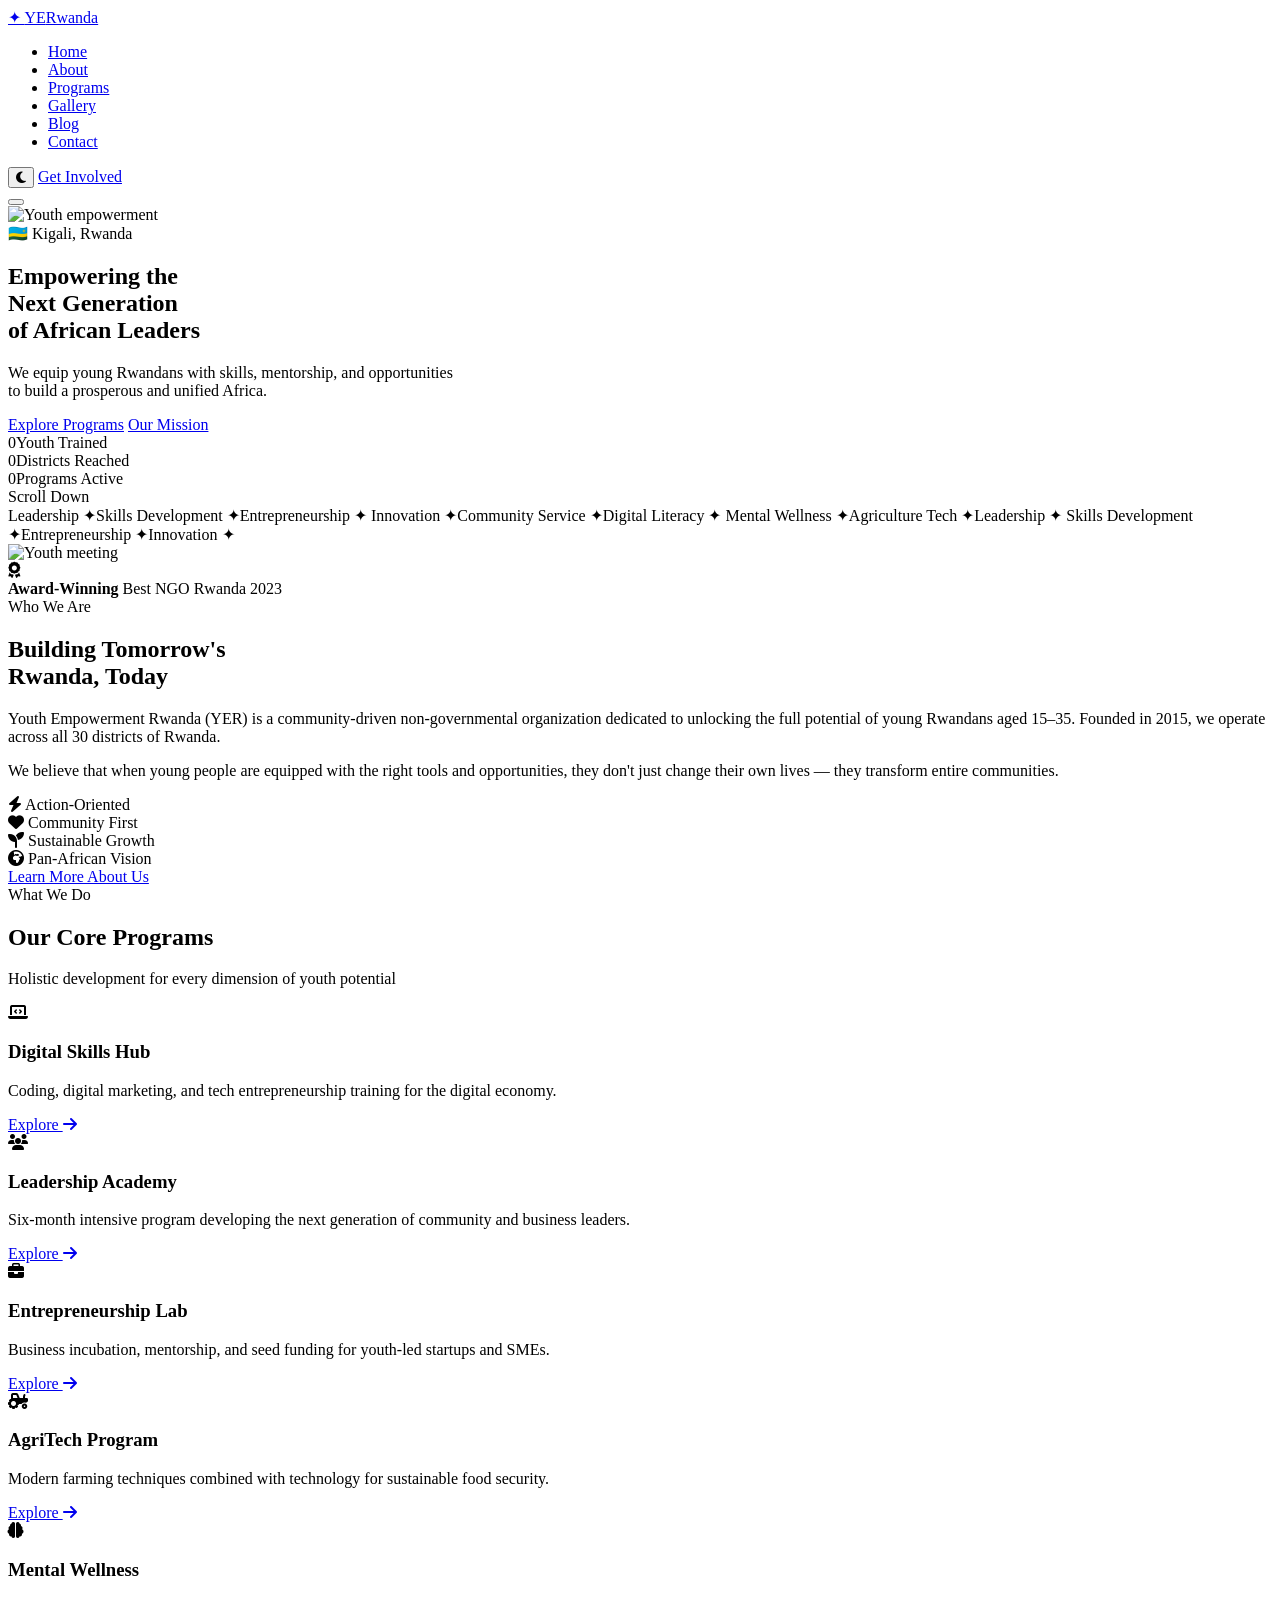
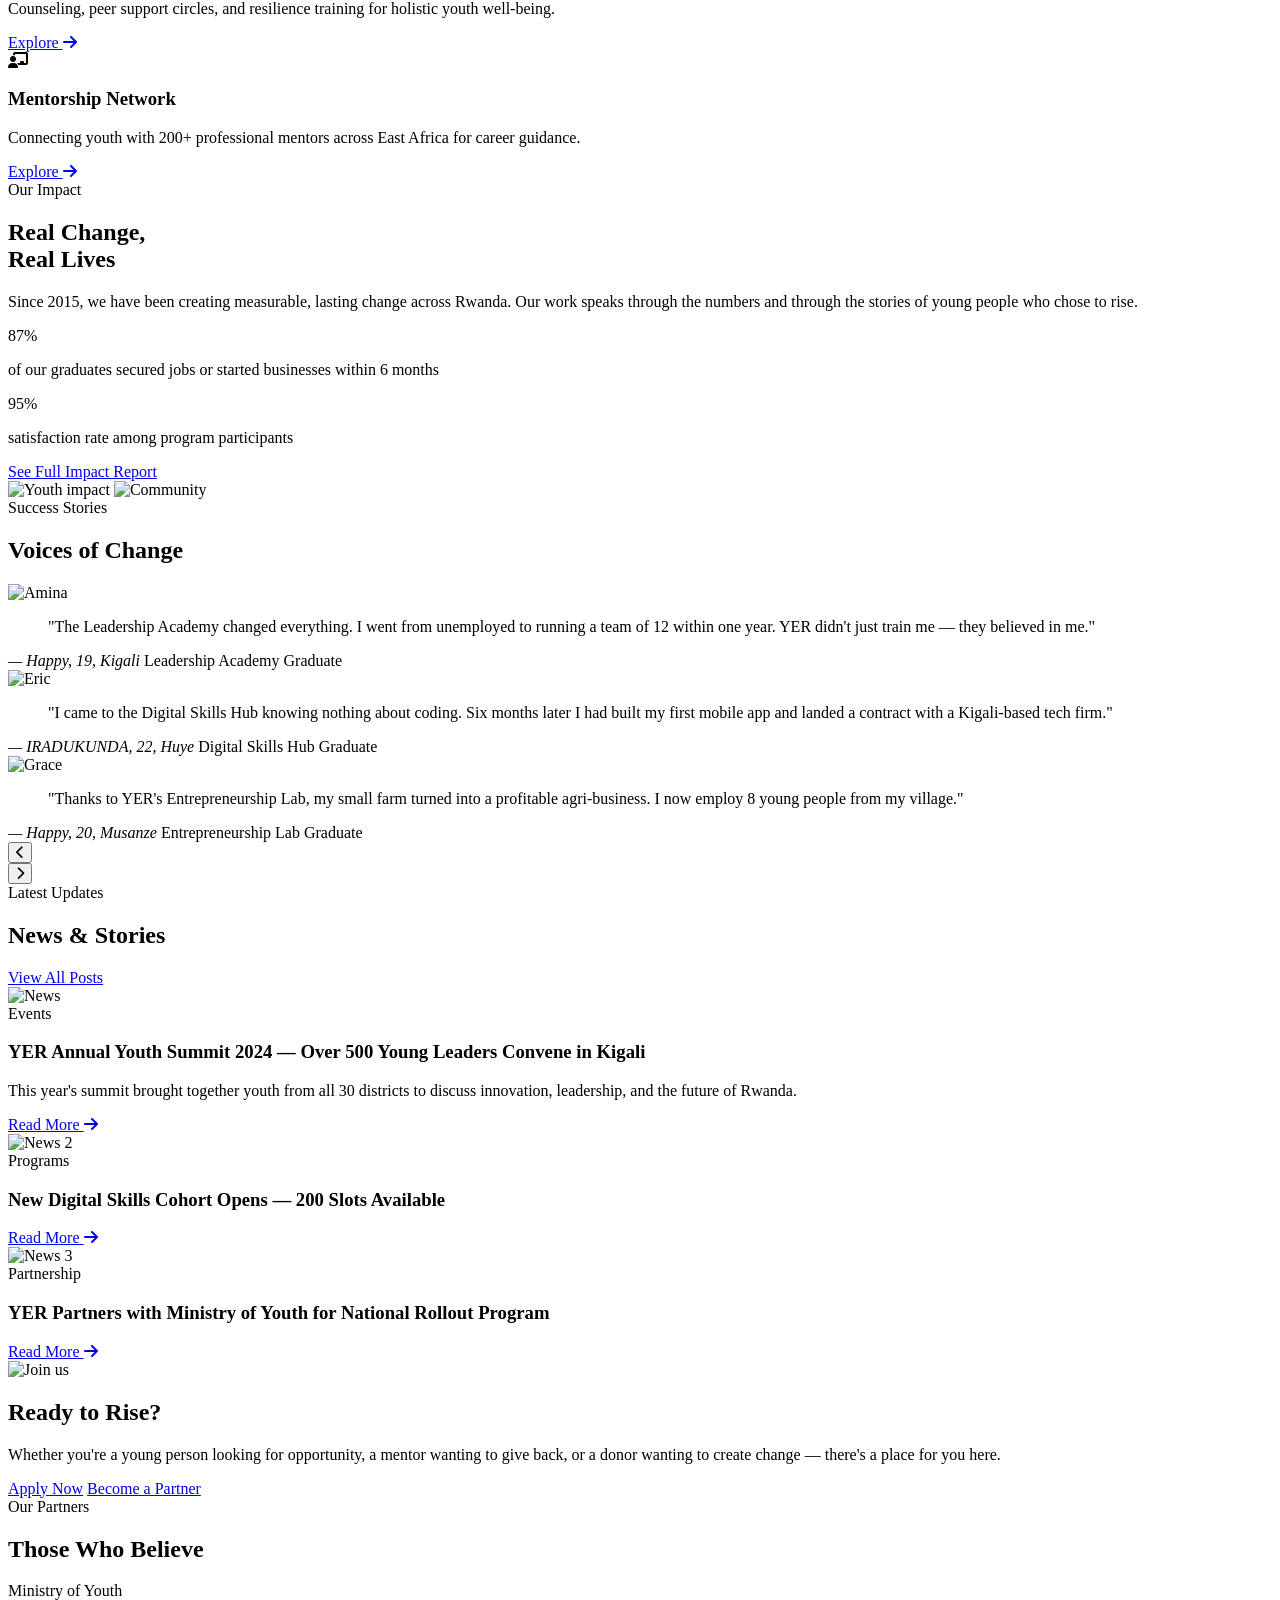
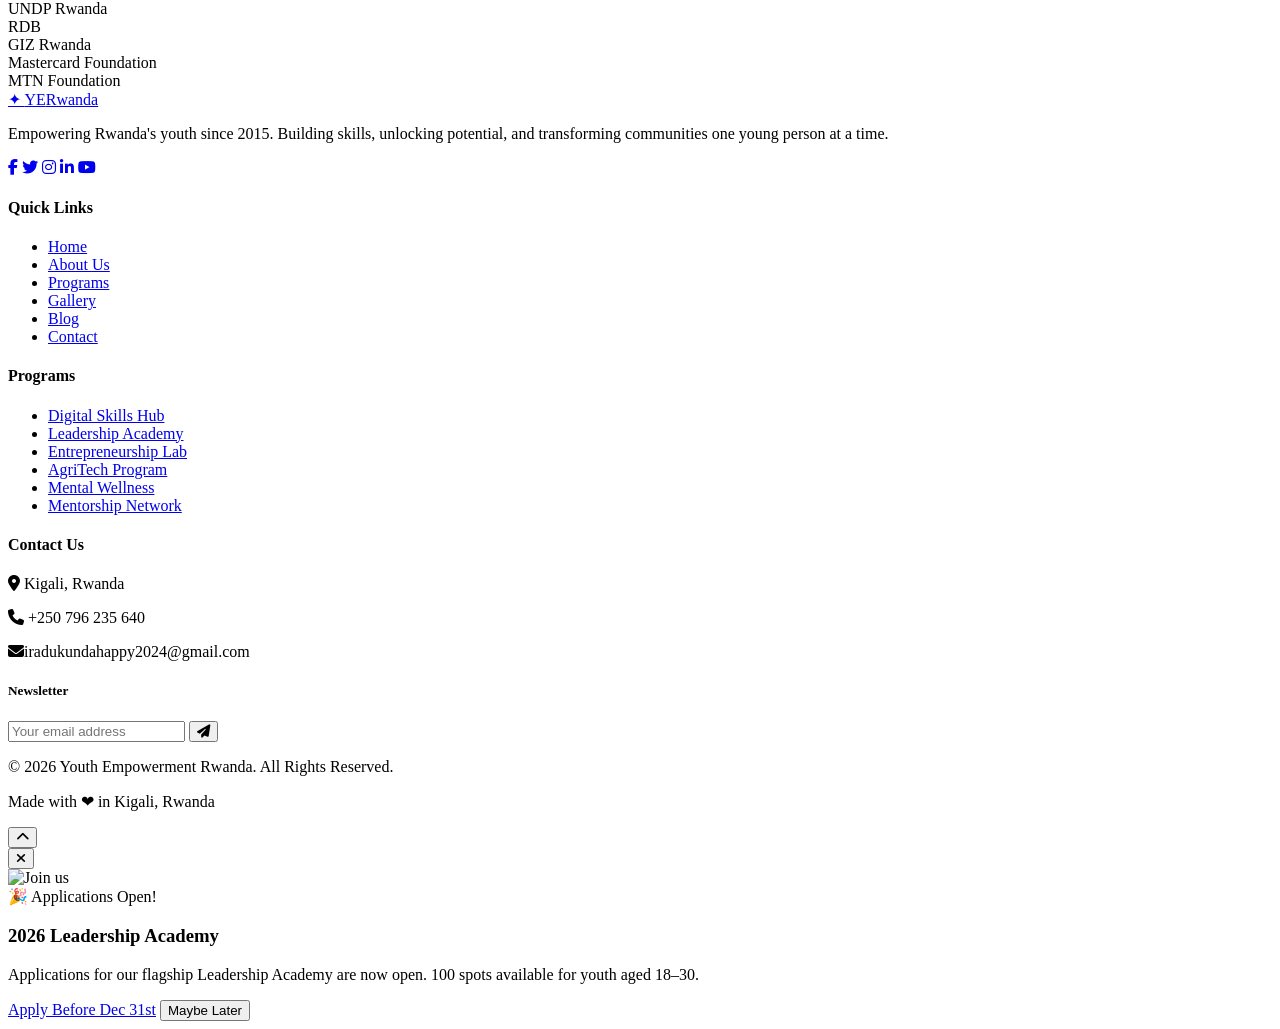
==== index.html @ 6020a043 "new updates" ====
<!DOCTYPE html>
<html lang="en">
<head>
  <meta charset="UTF-8" />
  <meta name="viewport" content="width=device-width, initial-scale=1.0" />
  <title>Youth Empowerment Rwanda | Rise. Lead. Transform.</title>
  <link rel="stylesheet" href="c:\Users\Happy\Desktop\Frontend Exam\files\cssfiles\style.css" />
  <link rel="stylesheet" href="c:\Users\Happy\Desktop\Frontend Exam\files\cssfiles\home.css" />
  <link href="https://fonts.googleapis.com/css2?family=Playfair+Display:wght@700;900&family=DM+Sans:wght@300;400;500;700&display=swap" rel="stylesheet" />
  <link rel="stylesheet" href="https://cdnjs.cloudflare.com/ajax/libs/font-awesome/6.5.0/css/all.min.css" />
</head>
<body>

<!-- ===== NAVBAR ===== -->
<nav class="navbar" id="navbar">
  <div class="nav-container">
    <a href="index.html" class="logo">
      <span class="logo-icon">✦</span>
      <span class="logo-text">YE<span class="accent">Rwanda</span></span>
    </a>
    <ul class="nav-links" id="navLinks">
      <li><a href="index.html" class="active">Home</a></li>
      <li><a href="about.html">About</a></li>
      <li><a href="programs.html">Programs</a></li>
      <li><a href="gallery.html">Gallery</a></li>
      <li><a href="blog.html">Blog</a></li>
      <li><a href="contact.html">Contact</a></li>
    </ul>
    <div class="nav-actions">
      <button class="theme-toggle" id="themeToggle" title="Toggle dark/light mode">
        <i class="fas fa-moon" id="themeIcon"></i>
      </button>
      <a href="contact.html" class="btn-donate">Get Involved</a>
    </div>
    <button class="hamburger" id="hamburger" aria-label="Toggle menu">
      <span></span><span></span><span></span>
    </button>
  </div>
</nav>

<!-- ===== HERO ===== -->
<section class="hero">
  <div class="hero-bg">
    <img src="https://images.unsplash.com/photo-1529390079861-591de354faf5?w=1600&q=80" alt="Youth empowerment" class="hero-img" />
    <div class="hero-overlay"></div>
  </div>
  <div class="hero-content">
    <div class="hero-badge">🇷🇼 Kigali, Rwanda</div>
    <h1 class="hero-title">
      Empowering the<br />
      <span class="hero-accent">Next Generation</span><br />
      of African Leaders
    </h1>
    <p class="hero-subtitle">
      We equip young Rwandans with skills, mentorship, and opportunities<br class="desktop-only" />
      to build a prosperous and unified Africa.
    </p>
    <div class="hero-cta">
      <a href="programs.html" class="btn-primary">Explore Programs</a>
      <a href="about.html" class="btn-outline">Our Mission</a>
    </div>
    <div class="hero-stats">
      <div class="stat"><span class="stat-num" data-target="3200">0</span><span class="stat-label">Youth Trained</span></div>
      <div class="stat-divider"></div>
      <div class="stat"><span class="stat-num" data-target="30">0</span><span class="stat-label">Districts Reached</span></div>
      <div class="stat-divider"></div>
      <div class="stat"><span class="stat-num" data-target="12">0</span><span class="stat-label">Programs Active</span></div>
    </div>
  </div>
  <div class="hero-scroll">
    <span>Scroll Down</span>
    <div class="scroll-line"></div>
  </div>
</section>

<!-- ===== MARQUEE ===== -->
<div class="marquee-strip">
  <div class="marquee-track">
    <span>Leadership ✦</span><span>Skills Development ✦</span><span>Entrepreneurship ✦</span>
    <span>Innovation ✦</span><span>Community Service ✦</span><span>Digital Literacy ✦</span>
    <span>Mental Wellness ✦</span><span>Agriculture Tech ✦</span><span>Leadership ✦</span>
    <span>Skills Development ✦</span><span>Entrepreneurship ✦</span><span>Innovation ✦</span>
  </div>
</div>

<!-- ===== MISSION ===== -->
<section class="mission-section section-pad">
  <div class="container">
    <div class="mission-grid">
      <div class="mission-img-wrap">
        <img src="c:\Users\Happy\Desktop\Frontend Exam\files\images\image 8.png" alt="Youth meeting" class="mission-img" />
        <div class="mission-badge-card">
          <i class="fas fa-award"></i>
          <div>
            <strong>Award-Winning</strong>
            <span>Best NGO Rwanda 2023</span>
          </div>
        </div>
      </div>
      <div class="mission-text">
        <div class="section-label">Who We Are</div>
        <h2 class="section-title">Building Tomorrow's<br />Rwanda, Today</h2>
        <p>Youth Empowerment Rwanda (YER) is a community-driven non-governmental organization dedicated to unlocking the full potential of young Rwandans aged 15–35. Founded in 2015, we operate across all 30 districts of Rwanda.</p>
        <p>We believe that when young people are equipped with the right tools and opportunities, they don't just change their own lives — they transform entire communities.</p>
        <div class="mission-values">
          <div class="value-pill"><i class="fas fa-bolt"></i> Action-Oriented</div>
          <div class="value-pill"><i class="fas fa-heart"></i> Community First</div>
          <div class="value-pill"><i class="fas fa-seedling"></i> Sustainable Growth</div>
          <div class="value-pill"><i class="fas fa-globe-africa"></i> Pan-African Vision</div>
        </div>
        <a href="about.html" class="btn-primary">Learn More About Us</a>
      </div>
    </div>
  </div>
</section>

<!-- ===== PROGRAMS ===== -->
<section class="programs-section section-pad bg-dark">
  <div class="container">
    <div class="section-header centered">
      <div class="section-label light">What We Do</div>
      <h2 class="section-title light">Our Core Programs</h2>
      <p class="section-sub light">Holistic development for every dimension of youth potential</p>
    </div>
    <div class="programs-grid">
      <div class="program-card" style="--card-color:#F59E0B">
        <div class="program-icon"><i class="fas fa-laptop-code"></i></div>
        <h3>Digital Skills Hub</h3>
        <p>Coding, digital marketing, and tech entrepreneurship training for the digital economy.</p>
        <a href="programs.html" class="card-link">Explore <i class="fas fa-arrow-right"></i></a>
      </div>
      <div class="program-card featured" style="--card-color:#10B981">
        <div class="program-icon"><i class="fas fa-users"></i></div>
        <h3>Leadership Academy</h3>
        <p>Six-month intensive program developing the next generation of community and business leaders.</p>
        <a href="programs.html" class="card-link">Explore <i class="fas fa-arrow-right"></i></a>
      </div>
      <div class="program-card" style="--card-color:#6366F1">
        <div class="program-icon"><i class="fas fa-briefcase"></i></div>
        <h3>Entrepreneurship Lab</h3>
        <p>Business incubation, mentorship, and seed funding for youth-led startups and SMEs.</p>
        <a href="programs.html" class="card-link">Explore <i class="fas fa-arrow-right"></i></a>
      </div>
      <div class="program-card" style="--card-color:#EF4444">
        <div class="program-icon"><i class="fas fa-tractor"></i></div>
        <h3>AgriTech Program</h3>
        <p>Modern farming techniques combined with technology for sustainable food security.</p>
        <a href="programs.html" class="card-link">Explore <i class="fas fa-arrow-right"></i></a>
      </div>
      <div class="program-card" style="--card-color:#EC4899">
        <div class="program-icon"><i class="fas fa-brain"></i></div>
        <h3>Mental Wellness</h3>
        <p>Counseling, peer support circles, and resilience training for holistic youth well-being.</p>
        <a href="programs.html" class="card-link">Explore <i class="fas fa-arrow-right"></i></a>
      </div>
      <div class="program-card" style="--card-color:#14B8A6">
        <div class="program-icon"><i class="fas fa-chalkboard-teacher"></i></div>
        <h3>Mentorship Network</h3>
        <p>Connecting youth with 200+ professional mentors across East Africa for career guidance.</p>
        <a href="programs.html" class="card-link">Explore <i class="fas fa-arrow-right"></i></a>
      </div>
    </div>
  </div>
</section>

<!-- ===== IMPACT ===== -->
<section class="impact-section section-pad">
  <div class="container">
    <div class="impact-grid">
      <div class="impact-text">
        <div class="section-label">Our Impact</div>
        <h2 class="section-title">Real Change,<br />Real Lives</h2>
        <p>Since 2015, we have been creating measurable, lasting change across Rwanda. Our work speaks through the numbers and through the stories of young people who chose to rise.</p>
        <div class="impact-numbers">
          <div class="impact-num"><span>87%</span><p>of our graduates secured jobs or started businesses within 6 months</p></div>
          <div class="impact-num"><span>95%</span><p>satisfaction rate among program participants</p></div>
        </div>
        <a href="about.html" class="btn-primary">See Full Impact Report</a>
      </div>
      <div class="impact-visual">
        <div class="impact-img-stack">
          <img src="c:\Users\Happy\Desktop\Frontend Exam\files\images\image 11.png" alt="Youth impact" class="impact-img-main" />
          <img src="https://images.unsplash.com/photo-1517486808906-6ca8b3f04846?w=400&q=80" alt="Community" class="impact-img-overlay" />
        </div>
      </div>
    </div>
  </div>
</section>

<!-- ===== TESTIMONIALS SLIDER ===== -->
<section class="testimonials-section section-pad bg-accent">
  <div class="container">
    <div class="section-header centered">
      <div class="section-label">Success Stories</div>
      <h2 class="section-title">Voices of Change</h2>
    </div>
    <div class="slider-container">
      <div class="slider-track" id="sliderTrack">
        <div class="testimonial-slide active">
          <img src="c:\Users\Happy\Desktop\Frontend Exam\files\images\WhatsApp Image 2026-04-14 at 20.23.57 (2).jpeg" alt="Amina" class="testi-avatar" />
          <blockquote>"The Leadership Academy changed everything. I went from unemployed to running a team of 12 within one year. YER didn't just train me — they believed in me."</blockquote>
          <cite>— Happy, 19, Kigali</cite>
          <span class="testi-program">Leadership Academy Graduate</span>
        </div>
        <div class="testimonial-slide">
          <img src="c:\Users\Happy\Desktop\Frontend Exam\files\images\image 1.jpeg" alt="Eric" class="testi-avatar" />
          <blockquote>"I came to the Digital Skills Hub knowing nothing about coding. Six months later I had built my first mobile app and landed a contract with a Kigali-based tech firm."</blockquote>
          <cite>— IRADUKUNDA, 22, Huye</cite>
          <span class="testi-program">Digital Skills Hub Graduate</span>
        </div>
        <div class="testimonial-slide">
          <img src="c:\Users\Happy\Desktop\Frontend Exam\files\images\image 4.jpeg" alt="Grace" class="testi-avatar" />
          <blockquote>"Thanks to YER's Entrepreneurship Lab, my small farm turned into a profitable agri-business. I now employ 8 young people from my village."</blockquote>
          <cite>— Happy, 20, Musanze</cite>
          <span class="testi-program">Entrepreneurship Lab Graduate</span>
        </div>
      </div>
      <div class="slider-controls">
        <button class="slider-btn prev" id="prevSlide"><i class="fas fa-chevron-left"></i></button>
        <div class="slider-dots" id="sliderDots">
          <span class="dot active" data-index="0"></span>
          <span class="dot" data-index="1"></span>
          <span class="dot" data-index="2"></span>
        </div>
        <button class="slider-btn next" id="nextSlide"><i class="fas fa-chevron-right"></i></button>
      </div>
    </div>
  </div>
</section>

<!-- ===== LATEST NEWS ===== -->
<section class="news-section section-pad">
  <div class="container">
    <div class="section-header flex-between">
      <div>
        <div class="section-label">Latest Updates</div>
        <h2 class="section-title">News & Stories</h2>
      </div>
      <a href="blog.html" class="btn-outline">View All Posts</a>
    </div>
    <div class="news-grid">
      <article class="news-card featured-news">
        <img src="https://images.unsplash.com/photo-1497493292307-31c376b6e479?w=800&q=80" alt="News" />
        <div class="news-body">
          <span class="news-tag">Events</span>
          <h3>YER Annual Youth Summit 2024 — Over 500 Young Leaders Convene in Kigali</h3>
          <p>This year's summit brought together youth from all 30 districts to discuss innovation, leadership, and the future of Rwanda.</p>
          <a href="blog.html" class="card-link">Read More <i class="fas fa-arrow-right"></i></a>
        </div>
      </article>
      <div class="news-small-grid">
        <article class="news-card small">
          <img src="https://images.unsplash.com/photo-1573164713714-d95e436ab8d6?w=400&q=80" alt="News 2" />
          <div class="news-body">
            <span class="news-tag">Programs</span>
            <h3>New Digital Skills Cohort Opens — 200 Slots Available</h3>
            <a href="blog.html" class="card-link">Read More <i class="fas fa-arrow-right"></i></a>
          </div>
        </article>
        <article class="news-card small">
          <img src="https://images.unsplash.com/photo-1556761175-5973dc0f32e7?w=400&q=80" alt="News 3" />
          <div class="news-body">
            <span class="news-tag">Partnership</span>
            <h3>YER Partners with Ministry of Youth for National Rollout Program</h3>
            <a href="blog.html" class="card-link">Read More <i class="fas fa-arrow-right"></i></a>
          </div>
        </article>
      </div>
    </div>
  </div>
</section>

<!-- ===== CTA BANNER ===== -->
<section class="cta-banner">
  <div class="cta-bg">
    <img src="https://images.unsplash.com/photo-1546519638-68e109498ffc?w=1600&q=80" alt="Join us" />
    <div class="cta-overlay"></div>
  </div>
  <div class="container cta-content">
    <h2>Ready to Rise?</h2>
    <p>Whether you're a young person looking for opportunity, a mentor wanting to give back, or a donor wanting to create change — there's a place for you here.</p>
    <div class="cta-buttons">
      <a href="contact.html" class="btn-primary large">Apply Now</a>
      <a href="contact.html" class="btn-outline-white large">Become a Partner</a>
    </div>
  </div>
</section>

<!-- ===== PARTNERS ===== -->
<section class="partners-section section-pad">
  <div class="container">
    <div class="section-header centered">
      <div class="section-label">Our Partners</div>
      <h2 class="section-title">Those Who Believe</h2>
    </div>
    <div class="partners-row">
      <div class="partner-logo">Ministry of Youth</div>
      <div class="partner-logo">UNDP Rwanda</div>
      <div class="partner-logo">RDB</div>
      <div class="partner-logo">GIZ Rwanda</div>
      <div class="partner-logo">Mastercard Foundation</div>
      <div class="partner-logo">MTN Foundation</div>
    </div>
  </div>
</section>

<!-- ===== FOOTER ===== -->
<footer class="footer">
  <div class="footer-main container">
    <div class="footer-brand">
      <a href="index.html" class="logo footer-logo">
        <span class="logo-icon">✦</span>
        <span class="logo-text">YE<span class="accent">Rwanda</span></span>
      </a>
      <p>Empowering Rwanda's youth since 2015. Building skills, unlocking potential, and transforming communities one young person at a time.</p>
      <div class="social-links">
        <a href="#" aria-label="Facebook"><i class="fab fa-facebook-f"></i></a>
        <a href="#" aria-label="Twitter"><i class="fab fa-twitter"></i></a>
        <a href="#" aria-label="Instagram"><i class="fab fa-instagram"></i></a>
        <a href="#" aria-label="LinkedIn"><i class="fab fa-linkedin-in"></i></a>
        <a href="#" aria-label="YouTube"><i class="fab fa-youtube"></i></a>
      </div>
    </div>
    <div class="footer-links">
      <h4>Quick Links</h4>
      <ul>
        <li><a href="index.html">Home</a></li>
        <li><a href="about.html">About Us</a></li>
        <li><a href="programs.html">Programs</a></li>
        <li><a href="gallery.html">Gallery</a></li>
        <li><a href="blog.html">Blog</a></li>
        <li><a href="contact.html">Contact</a></li>
      </ul>
    </div>
    <div class="footer-links">
      <h4>Programs</h4>
      <ul>
        <li><a href="programs.html">Digital Skills Hub</a></li>
        <li><a href="programs.html">Leadership Academy</a></li>
        <li><a href="programs.html">Entrepreneurship Lab</a></li>
        <li><a href="programs.html">AgriTech Program</a></li>
        <li><a href="programs.html">Mental Wellness</a></li>
        <li><a href="programs.html">Mentorship Network</a></li>
      </ul>
    </div>
    <div class="footer-contact">
      <h4>Contact Us</h4>
      <p><i class="fas fa-map-marker-alt"></i> Kigali, Rwanda</p>
      <p><i class="fas fa-phone"></i> +250 796 235 640</p>
      <p><i class="fas fa-envelope"></i>iradukundahappy2024@gmail.com</p>
      <div class="newsletter">
        <h5>Newsletter</h5>
        <form class="newsletter-form" id="newsletterForm">
          <input type="email" placeholder="Your email address" id="newsletterEmail" required />
          <button type="submit"><i class="fas fa-paper-plane"></i></button>
        </form>
      </div>
    </div>
  </div>
  <div class="footer-bottom container">
    <p>© 2026 Youth Empowerment Rwanda. All Rights Reserved.</p>
    <p>Made with <span class="heart">❤</span> in Kigali, Rwanda</p>
  </div>
</footer>

<!-- BACK TO TOP -->
<button class="back-to-top" id="backToTop" title="Back to top">
  <i class="fas fa-chevron-up"></i>
</button>

<!-- MODAL -->
<div class="modal-overlay" id="welcomeModal">
  <div class="modal-box">
    <button class="modal-close" id="modalClose"><i class="fas fa-times"></i></button>
    <div class="modal-img">
      <img src="https://images.unsplash.com/photo-1526958097901-5e6d742d3371?w=600&q=80" alt="Join us" />
    </div>
    <div class="modal-content">
      <span class="modal-label">🎉 Applications Open!</span>
      <h3>2026 Leadership Academy</h3>
      <p>Applications for our flagship Leadership Academy are now open. 100 spots available for youth aged 18–30.</p>
      <a href="contact.html" class="btn-primary">Apply Before Dec 31st</a>
      <button class="modal-skip" id="modalSkip">Maybe Later</button>
    </div>
  </div>
</div>

<script src="c:\Users\Happy\Desktop\Frontend Exam\files\jsfiles\main.js"></script>
<script src="c:\Users\Happy\Desktop\Frontend Exam\files\jsfiles\home.js"></script>
</body>
</html>
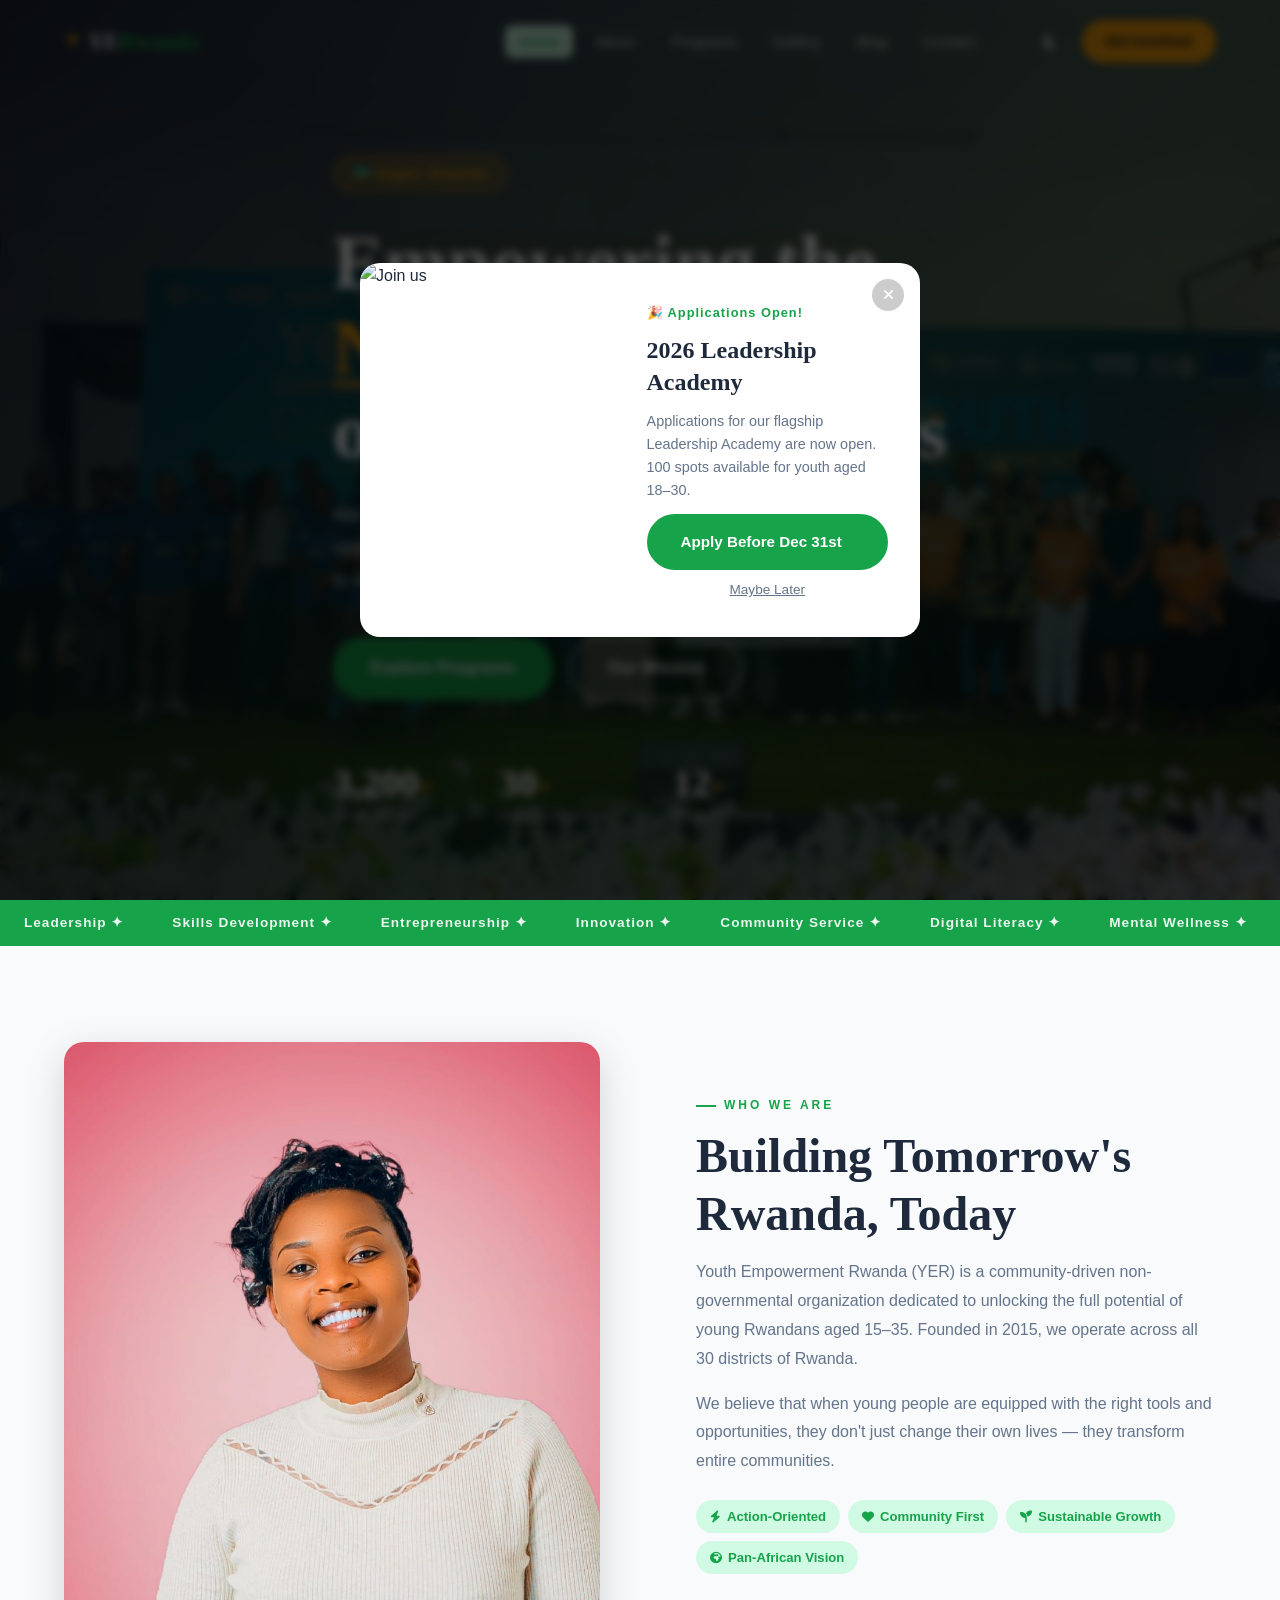
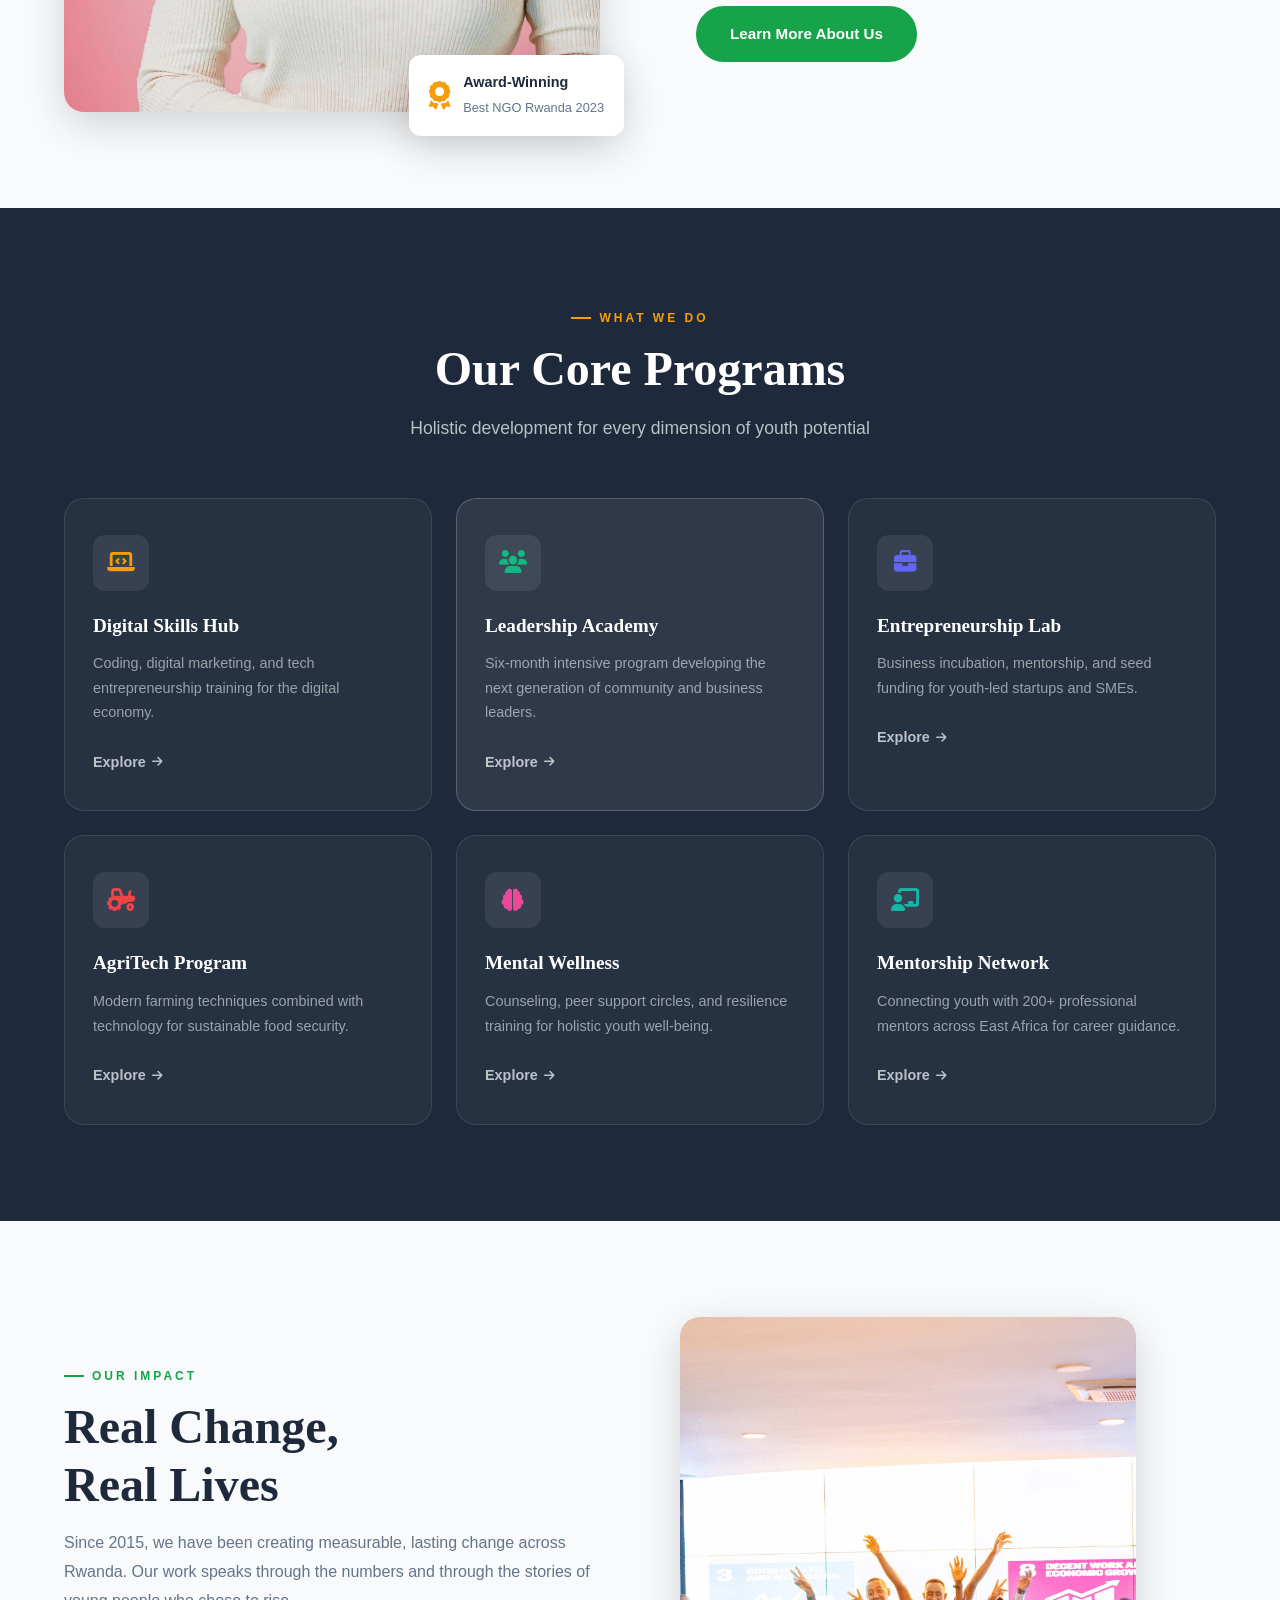
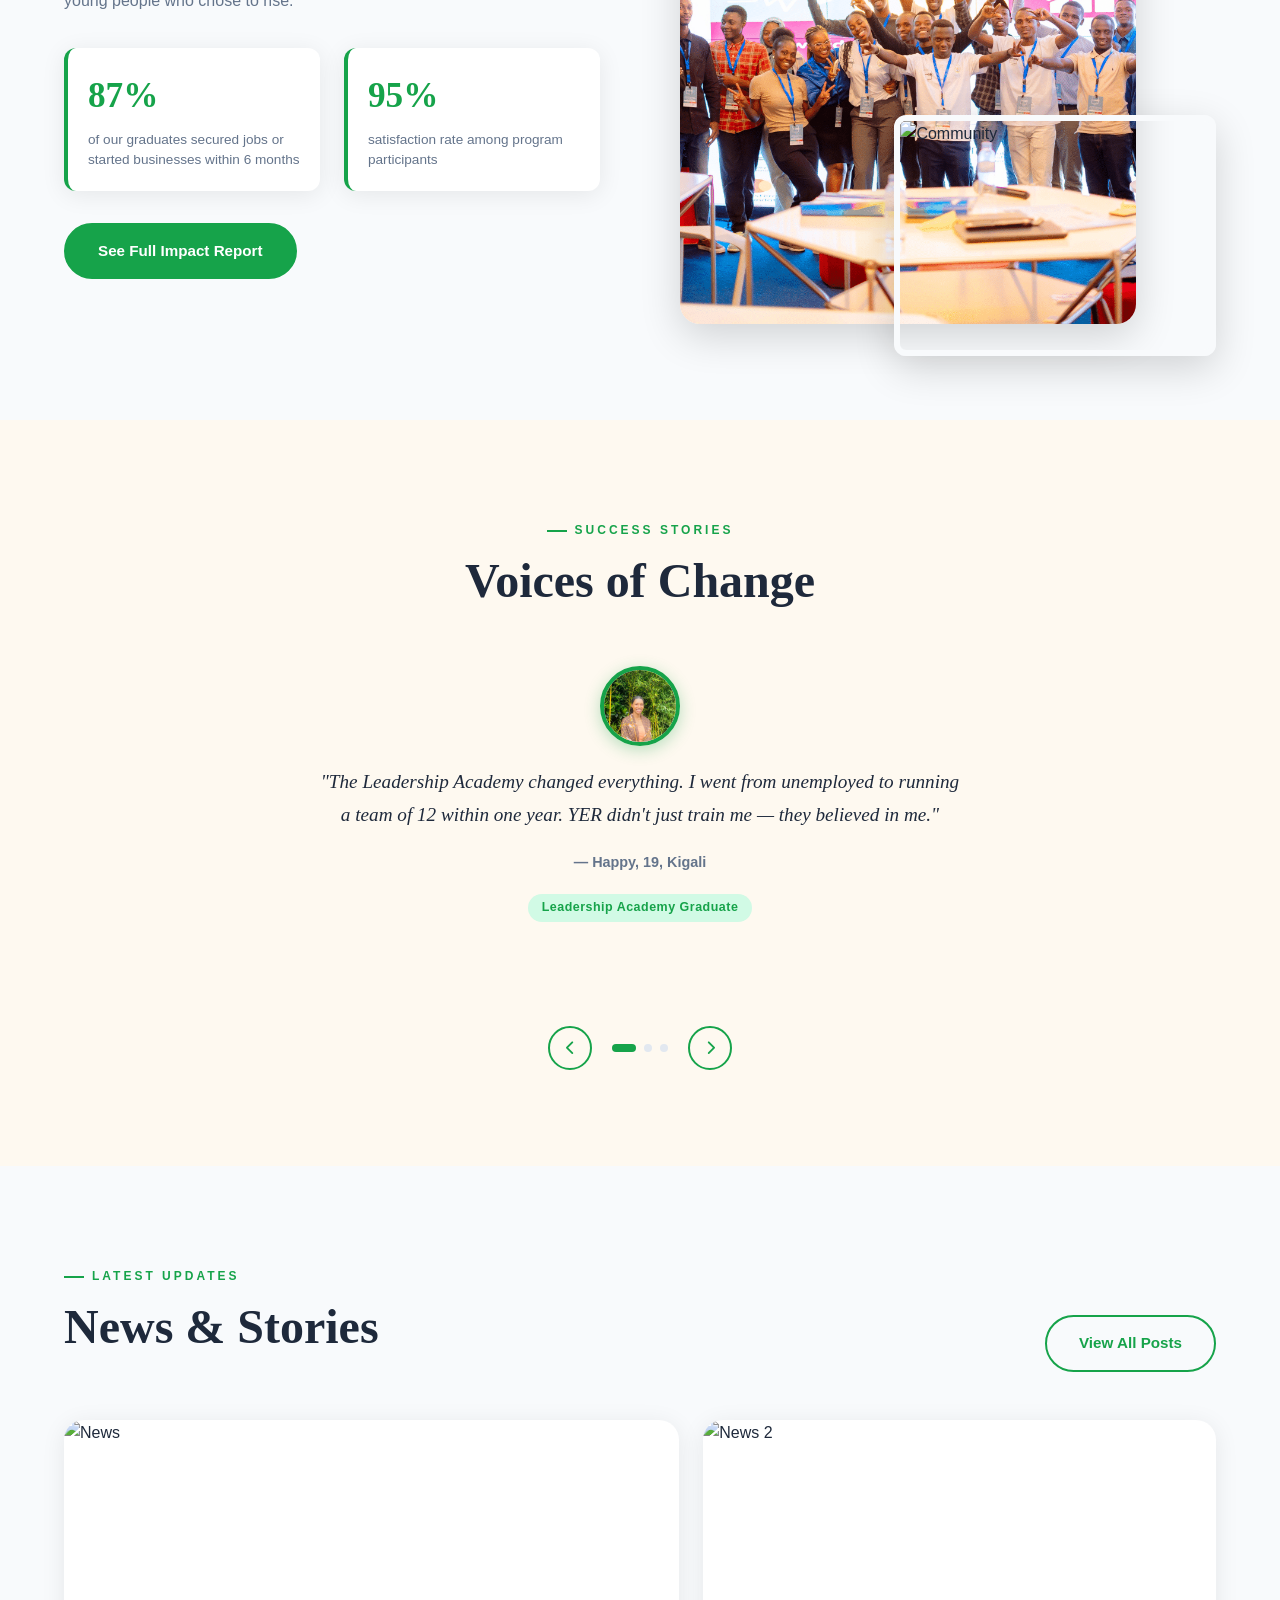
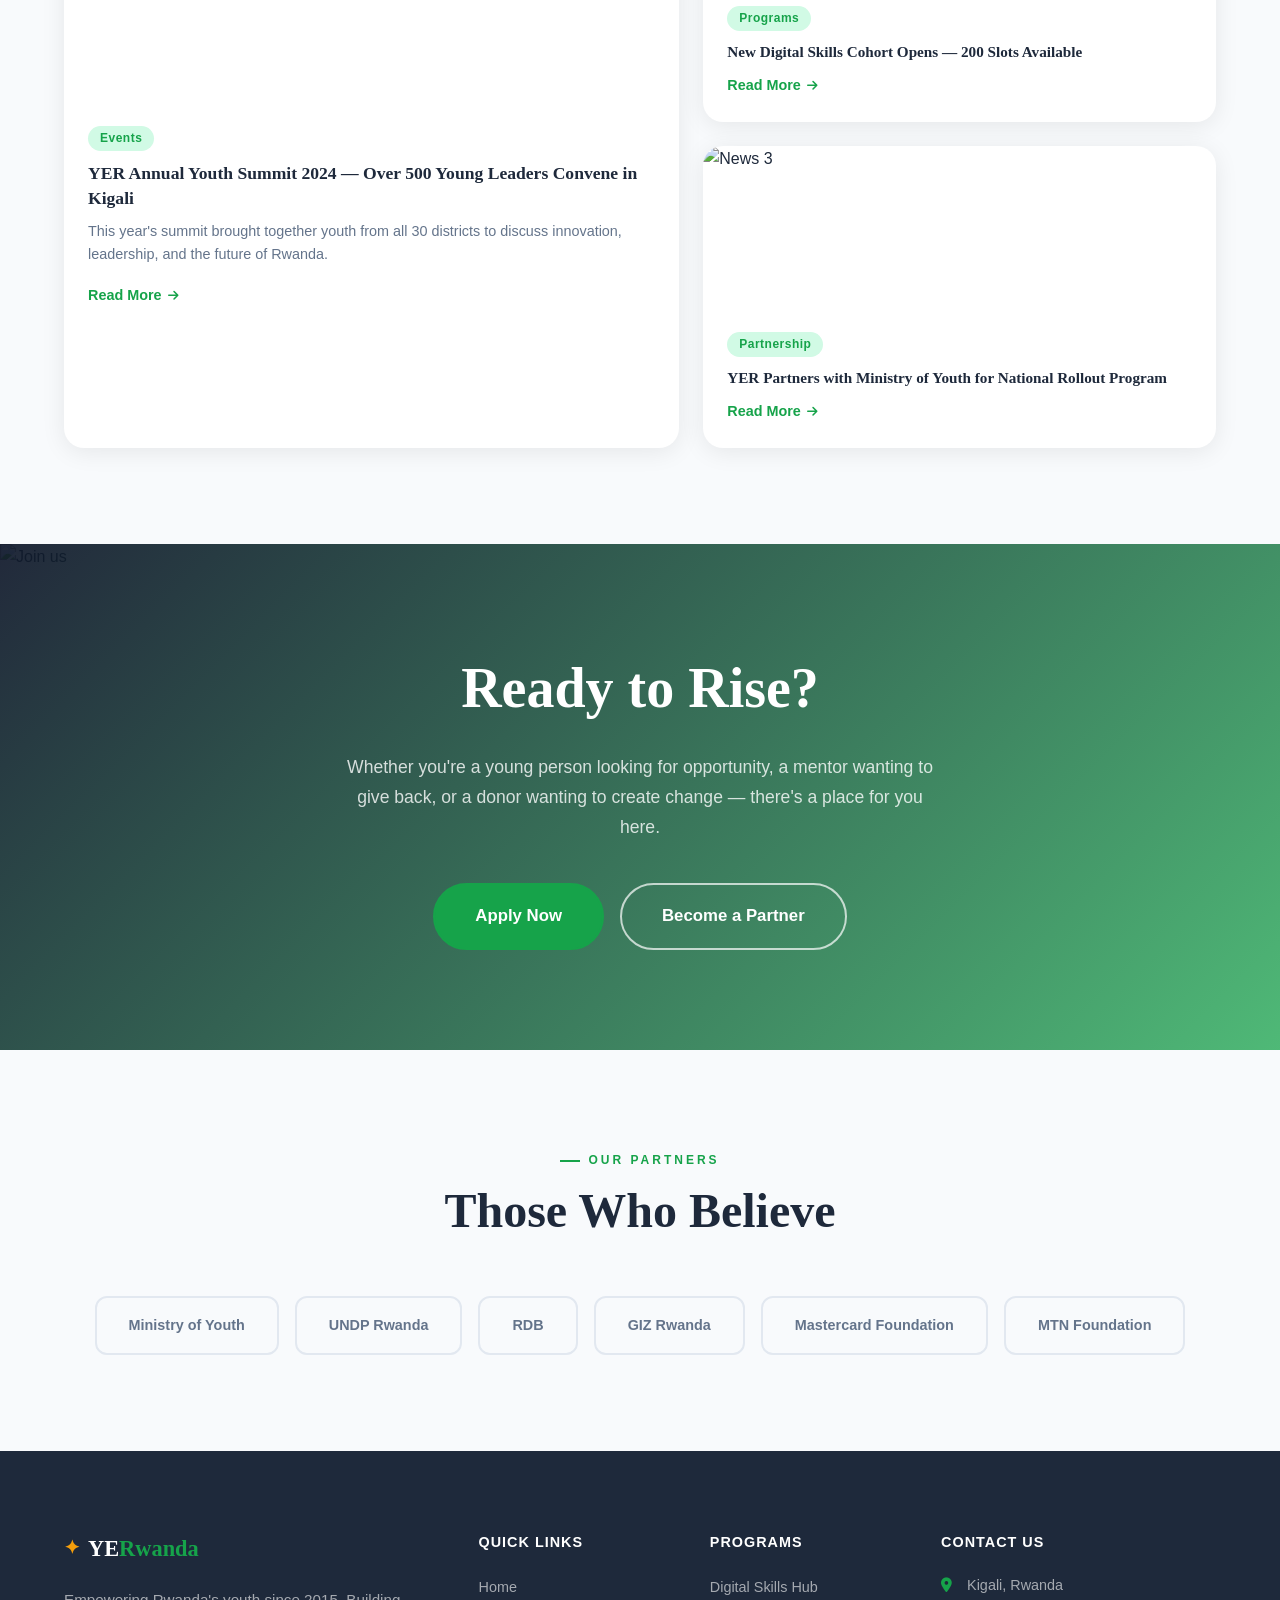
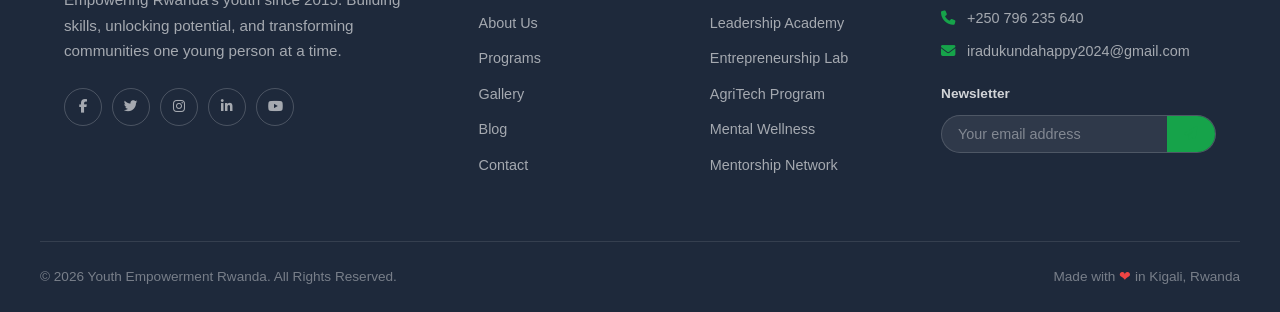
==== commit a6061acf: ""Fix: Updated file structure and modified index.html"" ====
--- a/index.html
+++ b/index.html
@@ -4,8 +4,8 @@
   <meta charset="UTF-8" />
   <meta name="viewport" content="width=device-width, initial-scale=1.0" />
   <title>Youth Empowerment Rwanda | Rise. Lead. Transform.</title>
-  <link rel="stylesheet" href="c:\Users\Happy\Desktop\Frontend Exam\files\cssfiles\style.css" />
-  <link rel="stylesheet" href="c:\Users\Happy\Desktop\Frontend Exam\files\cssfiles\home.css" />
+  <link rel="stylesheet" href="style.css" />
+  <link rel="stylesheet" href="home.css" />
   <link href="https://fonts.googleapis.com/css2?family=Playfair+Display:wght@700;900&family=DM+Sans:wght@300;400;500;700&display=swap" rel="stylesheet" />
   <link rel="stylesheet" href="https://cdnjs.cloudflare.com/ajax/libs/font-awesome/6.5.0/css/all.min.css" />
 </head>
@@ -41,7 +41,7 @@
 <!-- ===== HERO ===== -->
 <section class="hero">
   <div class="hero-bg">
-    <img src="https://images.unsplash.com/photo-1529390079861-591de354faf5?w=1600&q=80" alt="Youth empowerment" class="hero-img" />
+    <img src="images/3-1n7a5069-enhanced-nr-001-07d74.jpg" alt="Youth empowerment" class="hero-img" />
     <div class="hero-overlay"></div>
   </div>
   <div class="hero-content">
@@ -88,7 +88,7 @@
   <div class="container">
     <div class="mission-grid">
       <div class="mission-img-wrap">
-        <img src="c:\Users\Happy\Desktop\Frontend Exam\files\images\image 8.png" alt="Youth meeting" class="mission-img" />
+        <img src="images/image 6.jpeg" alt="Youth meeting" class="mission-img" />
         <div class="mission-badge-card">
           <i class="fas fa-award"></i>
           <div>
@@ -179,7 +179,7 @@
       </div>
       <div class="impact-visual">
         <div class="impact-img-stack">
-          <img src="c:\Users\Happy\Desktop\Frontend Exam\files\images\image 11.png" alt="Youth impact" class="impact-img-main" />
+          <img src="images/image 11.png" alt="Youth impact" class="impact-img-main" />
           <img src="https://images.unsplash.com/photo-1517486808906-6ca8b3f04846?w=400&q=80" alt="Community" class="impact-img-overlay" />
         </div>
       </div>
@@ -197,19 +197,19 @@
     <div class="slider-container">
       <div class="slider-track" id="sliderTrack">
         <div class="testimonial-slide active">
-          <img src="c:\Users\Happy\Desktop\Frontend Exam\files\images\WhatsApp Image 2026-04-14 at 20.23.57 (2).jpeg" alt="Amina" class="testi-avatar" />
+          <img src="images/WhatsApp Image 2026-04-14 at 20.23.57 (2).jpeg" alt="Amina" class="testi-avatar" />
           <blockquote>"The Leadership Academy changed everything. I went from unemployed to running a team of 12 within one year. YER didn't just train me — they believed in me."</blockquote>
           <cite>— Happy, 19, Kigali</cite>
           <span class="testi-program">Leadership Academy Graduate</span>
         </div>
         <div class="testimonial-slide">
-          <img src="c:\Users\Happy\Desktop\Frontend Exam\files\images\image 1.jpeg" alt="Eric" class="testi-avatar" />
+          <img src="images/image 1.jpeg" alt="Eric" class="testi-avatar" />
           <blockquote>"I came to the Digital Skills Hub knowing nothing about coding. Six months later I had built my first mobile app and landed a contract with a Kigali-based tech firm."</blockquote>
           <cite>— IRADUKUNDA, 22, Huye</cite>
           <span class="testi-program">Digital Skills Hub Graduate</span>
         </div>
         <div class="testimonial-slide">
-          <img src="c:\Users\Happy\Desktop\Frontend Exam\files\images\image 4.jpeg" alt="Grace" class="testi-avatar" />
+          <img src="images/image 4.jpeg" alt="Grace" class="testi-avatar" />
           <blockquote>"Thanks to YER's Entrepreneurship Lab, my small farm turned into a profitable agri-business. I now employ 8 young people from my village."</blockquote>
           <cite>— Happy, 20, Musanze</cite>
           <span class="testi-program">Entrepreneurship Lab Graduate</span>
@@ -327,7 +327,7 @@
         <li><a href="index.html">Home</a></li>
         <li><a href="about.html">About Us</a></li>
         <li><a href="programs.html">Programs</a></li>
-        <li><a href="gallery.html">Gallery</a></li>
+        <li><a href="../Frontend Exam/gallery.html">Gallery</a></li>
         <li><a href="blog.html">Blog</a></li>
         <li><a href="contact.html">Contact</a></li>
       </ul>
@@ -385,7 +385,7 @@
   </div>
 </div>
 
-<script src="c:\Users\Happy\Desktop\Frontend Exam\files\jsfiles\main.js"></script>
-<script src="c:\Users\Happy\Desktop\Frontend Exam\files\jsfiles\home.js"></script>
+<script src="main.js"></script>
+<script src="home.js"></script>
 </body>
 </html>
--- a/style.css
+++ b/style.css
@@ -0,0 +1,810 @@
+/* =============================================
+   YOUTH EMPOWERMENT RWANDA — MAIN STYLESHEET
+   ============================================= */
+
+/* ---- CSS Variables ---- */
+:root {
+  --primary: #16A34A;       /* Rwanda green */
+  --primary-dark: #166534;
+  --primary-light: #D1FAE5;
+  --accent: #F59E0B;        /* Warm gold */
+  --accent-dark: #B45309;
+  --dark: #0F172A;
+  --dark2: #1E293B;
+  --mid: #475569;
+  --light: #F8FAFC;
+  --white: #FFFFFF;
+  --text: #1E293B;
+  --text-muted: #64748B;
+  --border: #E2E8F0;
+  --radius: 12px;
+  --radius-lg: 20px;
+  --shadow: 0 4px 24px rgba(0,0,0,0.08);
+  --shadow-hover: 0 12px 40px rgba(0,0,0,0.16);
+  --transition: all 0.3s cubic-bezier(0.4, 0, 0.2, 1);
+  --font-display: 'Playfair Display', serif;
+  --font-body: 'DM Sans', sans-serif;
+}
+
+[data-theme="dark"] {
+  --dark: #FFFFFF;
+  --dark2: #F1F5F9;
+  --text: #E2E8F0;
+  --text-muted: #94A3B8;
+  --light: #0F172A;
+  --white: #1E293B;
+  --border: #334155;
+  --mid: #94A3B8;
+  --shadow: 0 4px 24px rgba(0,0,0,0.3);
+  --shadow-hover: 0 12px 40px rgba(0,0,0,0.4);
+}
+
+/* ---- Reset & Base ---- */
+*, *::before, *::after { box-sizing: border-box; margin: 0; padding: 0; }
+
+html { scroll-behavior: smooth; font-size: 16px; }
+
+body {
+  font-family: var(--font-body);
+  color: var(--text);
+  background: var(--light);
+  line-height: 1.6;
+  overflow-x: hidden;
+  transition: background 0.3s, color 0.3s;
+}
+
+img { max-width: 100%; display: block; }
+
+a { text-decoration: none; color: inherit; }
+
+ul { list-style: none; }
+
+/* ---- Container ---- */
+.container { max-width: 1200px; margin: 0 auto; padding: 0 24px; }
+
+/* ---- Section Spacing ---- */
+.section-pad { padding: 96px 0; }
+
+.bg-dark { background: var(--dark2); color: var(--light); }
+
+.bg-accent { background: #FEF9F0; }
+
+[data-theme="dark"] .bg-accent { background: #1a1005; }
+
+/* ---- Typography ---- */
+.section-label {
+  display: inline-block;
+  font-size: 12px;
+  font-weight: 700;
+  letter-spacing: 3px;
+  text-transform: uppercase;
+  color: var(--primary);
+  margin-bottom: 12px;
+  position: relative;
+  padding-left: 28px;
+}
+
+.section-label::before {
+  content: '';
+  position: absolute;
+  left: 0;
+  top: 50%;
+  transform: translateY(-50%);
+  width: 20px;
+  height: 2px;
+  background: var(--primary);
+}
+
+.section-label.light { color: var(--accent); }
+.section-label.light::before { background: var(--accent); }
+
+.section-title {
+  font-family: var(--font-display);
+  font-size: clamp(2rem, 4vw, 3rem);
+  font-weight: 700;
+  line-height: 1.2;
+  color: var(--text);
+  margin-bottom: 16px;
+}
+
+.section-title.light { color: var(--white); }
+
+.section-sub { color: var(--text-muted); font-size: 1.1rem; }
+.section-sub.light { color: rgba(255,255,255,0.7); }
+
+.section-header.centered { text-align: center; margin-bottom: 56px; }
+.section-header.flex-between { display: flex; justify-content: space-between; align-items: flex-end; margin-bottom: 48px; flex-wrap: wrap; gap: 16px; }
+
+/* ---- Buttons ---- */
+.btn-primary {
+  display: inline-flex;
+  align-items: center;
+  gap: 8px;
+  background: var(--primary);
+  color: #fff;
+  padding: 14px 32px;
+  border-radius: 50px;
+  font-weight: 600;
+  font-size: 0.95rem;
+  transition: var(--transition);
+  border: 2px solid var(--primary);
+  cursor: pointer;
+}
+
+.btn-primary:hover {
+  background: var(--primary-dark);
+  border-color: var(--primary-dark);
+  transform: translateY(-2px);
+  box-shadow: 0 8px 24px rgba(22, 163, 74, 0.35);
+}
+
+.btn-primary.large { padding: 18px 40px; font-size: 1.05rem; }
+
+.btn-outline {
+  display: inline-flex;
+  align-items: center;
+  gap: 8px;
+  background: transparent;
+  color: var(--primary);
+  padding: 14px 32px;
+  border-radius: 50px;
+  font-weight: 600;
+  font-size: 0.95rem;
+  transition: var(--transition);
+  border: 2px solid var(--primary);
+  cursor: pointer;
+}
+
+.btn-outline:hover {
+  background: var(--primary);
+  color: #fff;
+  transform: translateY(-2px);
+}
+
+.btn-outline-white {
+  display: inline-flex;
+  align-items: center;
+  gap: 8px;
+  background: transparent;
+  color: #fff;
+  padding: 18px 40px;
+  border-radius: 50px;
+  font-weight: 600;
+  font-size: 1.05rem;
+  transition: var(--transition);
+  border: 2px solid rgba(255,255,255,0.7);
+}
+
+.btn-outline-white:hover {
+  background: rgba(255,255,255,0.15);
+  border-color: #fff;
+  transform: translateY(-2px);
+}
+
+/* ---- Card Link ---- */
+.card-link {
+  display: inline-flex;
+  align-items: center;
+  gap: 6px;
+  color: var(--primary);
+  font-weight: 600;
+  font-size: 0.9rem;
+  transition: var(--transition);
+}
+
+.card-link:hover { gap: 10px; }
+.card-link i { font-size: 0.75rem; }
+
+/* ---- NAVBAR ---- */
+.navbar {
+  position: fixed;
+  top: 0;
+  left: 0;
+  right: 0;
+  z-index: 1000;
+  padding: 20px 0;
+  transition: var(--transition);
+}
+
+.navbar.scrolled {
+  background: var(--white);
+  padding: 12px 0;
+  box-shadow: 0 2px 20px rgba(0,0,0,0.1);
+}
+
+[data-theme="dark"] .navbar.scrolled { background: #1E293B; }
+
+.nav-container {
+  max-width: 1200px;
+  margin: 0 auto;
+  padding: 0 24px;
+  display: flex;
+  align-items: center;
+  gap: 40px;
+}
+
+.logo {
+  display: flex;
+  align-items: center;
+  gap: 8px;
+  font-family: var(--font-display);
+  font-size: 1.4rem;
+  font-weight: 900;
+  color: var(--white);
+  transition: var(--transition);
+  flex-shrink: 0;
+}
+
+.navbar.scrolled .logo { color: var(--text); }
+
+.logo-icon {
+  color: var(--accent);
+  font-size: 1.2rem;
+  display: flex;
+}
+
+.logo .accent { color: var(--primary); }
+.navbar.scrolled .logo .accent { color: var(--primary); }
+
+.nav-links {
+  display: flex;
+  align-items: center;
+  gap: 8px;
+  margin-left: auto;
+}
+
+.nav-links a {
+  color: rgba(255,255,255,0.85);
+  font-weight: 500;
+  font-size: 0.95rem;
+  padding: 8px 14px;
+  border-radius: 8px;
+  transition: var(--transition);
+  white-space: nowrap;
+}
+
+.navbar.scrolled .nav-links a { color: var(--text-muted); }
+
+.nav-links a:hover,
+.nav-links a.active {
+  color: var(--primary);
+  background: var(--primary-light);
+}
+
+.navbar.scrolled .nav-links a:hover,
+.navbar.scrolled .nav-links a.active {
+  color: var(--primary);
+  background: var(--primary-light);
+}
+
+.nav-actions {
+  display: flex;
+  align-items: center;
+  gap: 12px;
+}
+
+.theme-toggle {
+  background: none;
+  border: none;
+  cursor: pointer;
+  width: 40px;
+  height: 40px;
+  border-radius: 50%;
+  display: flex;
+  align-items: center;
+  justify-content: center;
+  color: rgba(255,255,255,0.85);
+  font-size: 1rem;
+  transition: var(--transition);
+}
+
+.navbar.scrolled .theme-toggle { color: var(--text-muted); }
+.theme-toggle:hover { background: rgba(255,255,255,0.15); color: var(--accent); }
+.navbar.scrolled .theme-toggle:hover { background: var(--border); }
+
+.btn-donate {
+  background: var(--accent);
+  color: var(--dark) !important;
+  padding: 10px 24px;
+  border-radius: 50px;
+  font-weight: 700;
+  font-size: 0.9rem;
+  transition: var(--transition);
+  white-space: nowrap;
+}
+
+.btn-donate:hover {
+  background: var(--accent-dark);
+  color: #fff !important;
+  transform: translateY(-2px);
+  box-shadow: 0 6px 20px rgba(245,158,11,0.4);
+}
+
+.hamburger {
+  display: none;
+  flex-direction: column;
+  gap: 5px;
+  background: none;
+  border: none;
+  cursor: pointer;
+  padding: 4px;
+  margin-left: auto;
+}
+
+.hamburger span {
+  display: block;
+  width: 26px;
+  height: 2px;
+  background: #fff;
+  border-radius: 2px;
+  transition: var(--transition);
+}
+
+.navbar.scrolled .hamburger span { background: var(--text); }
+
+.hamburger.open span:nth-child(1) { transform: translateY(7px) rotate(45deg); }
+.hamburger.open span:nth-child(2) { opacity: 0; }
+.hamburger.open span:nth-child(3) { transform: translateY(-7px) rotate(-45deg); }
+
+/* ---- PAGE HERO (inner pages) ---- */
+.page-hero {
+  position: relative;
+  padding: 160px 0 80px;
+  overflow: hidden;
+}
+
+.page-hero-bg {
+  position: absolute;
+  inset: 0;
+}
+
+.page-hero-bg img {
+  width: 100%;
+  height: 100%;
+  object-fit: cover;
+}
+
+.page-hero-bg::after {
+  content: '';
+  position: absolute;
+  inset: 0;
+  background: linear-gradient(135deg, rgba(15,23,42,0.85) 0%, rgba(22,163,74,0.6) 100%);
+}
+
+.page-hero-content {
+  position: relative;
+  z-index: 2;
+  color: #fff;
+}
+
+.page-hero-content .section-label { color: var(--accent); }
+.page-hero-content .section-label::before { background: var(--accent); }
+
+.page-hero-content h1 {
+  font-family: var(--font-display);
+  font-size: clamp(2.5rem, 5vw, 4rem);
+  font-weight: 900;
+  margin-bottom: 16px;
+  color: #fff;
+}
+
+.page-hero-content p { font-size: 1.15rem; color: rgba(255,255,255,0.8); max-width: 600px; }
+
+/* ---- BREADCRUMB ---- */
+.breadcrumb {
+  position: relative;
+  z-index: 2;
+  display: flex;
+  align-items: center;
+  gap: 8px;
+  margin-top: 24px;
+  font-size: 0.85rem;
+  color: rgba(255,255,255,0.6);
+}
+
+.breadcrumb a { color: var(--accent); }
+.breadcrumb span { color: rgba(255,255,255,0.4); }
+
+/* ---- MARQUEE ---- */
+.marquee-strip {
+  background: var(--primary);
+  padding: 12px 0;
+  overflow: hidden;
+}
+
+.marquee-track {
+  display: flex;
+  gap: 0;
+  animation: marquee 25s linear infinite;
+  white-space: nowrap;
+  width: max-content;
+}
+
+.marquee-track span {
+  color: rgba(255,255,255,0.9);
+  font-weight: 600;
+  font-size: 0.85rem;
+  letter-spacing: 1px;
+  padding: 0 24px;
+}
+
+@keyframes marquee {
+  from { transform: translateX(0); }
+  to { transform: translateX(-50%); }
+}
+
+/* ---- FOOTER ---- */
+.footer { background: var(--dark2); color: var(--white); padding-top: 80px; }
+
+[data-theme="dark"] .footer { background: #050e1a; }
+
+.footer-main {
+  display: grid;
+  grid-template-columns: 2fr 1fr 1fr 1.5fr;
+  gap: 48px;
+  padding-bottom: 64px;
+  border-bottom: 1px solid rgba(255,255,255,0.1);
+}
+
+.footer-brand .logo { color: #fff; margin-bottom: 20px; }
+.footer-brand p { color: rgba(255,255,255,0.6); font-size: 0.95rem; line-height: 1.7; margin-bottom: 24px; }
+
+.social-links { display: flex; gap: 10px; }
+.social-links a {
+  width: 38px; height: 38px;
+  border-radius: 50%;
+  border: 1px solid rgba(255,255,255,0.2);
+  display: flex; align-items: center; justify-content: center;
+  color: rgba(255,255,255,0.6);
+  font-size: 0.85rem;
+  transition: var(--transition);
+}
+.social-links a:hover { background: var(--primary); border-color: var(--primary); color: #fff; transform: translateY(-3px); }
+
+.footer-links h4, .footer-contact h4 {
+  color: #fff;
+  font-size: 0.9rem;
+  font-weight: 700;
+  letter-spacing: 1px;
+  text-transform: uppercase;
+  margin-bottom: 20px;
+}
+
+.footer-links ul { display: flex; flex-direction: column; gap: 10px; }
+.footer-links ul a { color: rgba(255,255,255,0.6); font-size: 0.9rem; transition: var(--transition); }
+.footer-links ul a:hover { color: var(--accent); padding-left: 4px; }
+
+.footer-contact p { color: rgba(255,255,255,0.6); font-size: 0.9rem; margin-bottom: 10px; display: flex; align-items: center; gap: 10px; }
+.footer-contact i { color: var(--primary); width: 16px; }
+
+.newsletter h5 { color: rgba(255,255,255,0.8); font-size: 0.85rem; margin: 20px 0 10px; }
+.newsletter-form { display: flex; gap: 0; border-radius: 50px; overflow: hidden; background: rgba(255,255,255,0.08); border: 1px solid rgba(255,255,255,0.15); }
+.newsletter-form input { flex: 1; background: none; border: none; padding: 10px 16px; color: #fff; font-size: 0.9rem; font-family: var(--font-body); outline: none; }
+.newsletter-form input::placeholder { color: rgba(255,255,255,0.4); }
+.newsletter-form button { background: var(--primary); border: none; padding: 10px 16px; color: #fff; cursor: pointer; transition: var(--transition); }
+.newsletter-form button:hover { background: var(--primary-dark); }
+
+.footer-bottom {
+  display: flex;
+  justify-content: space-between;
+  align-items: center;
+  padding: 24px 0;
+  font-size: 0.85rem;
+  color: rgba(255,255,255,0.4);
+}
+
+.heart { color: #EF4444; }
+
+/* ---- BACK TO TOP ---- */
+.back-to-top {
+  position: fixed;
+  bottom: 32px;
+  right: 32px;
+  width: 48px; height: 48px;
+  border-radius: 50%;
+  background: var(--primary);
+  color: #fff;
+  border: none;
+  cursor: pointer;
+  display: flex; align-items: center; justify-content: center;
+  font-size: 1rem;
+  box-shadow: 0 4px 20px rgba(22,163,74,0.4);
+  transition: var(--transition);
+  opacity: 0;
+  pointer-events: none;
+  transform: translateY(20px);
+  z-index: 999;
+}
+
+.back-to-top.visible { opacity: 1; pointer-events: auto; transform: translateY(0); }
+.back-to-top:hover { background: var(--primary-dark); transform: translateY(-4px); }
+
+/* ---- MODAL ---- */
+.modal-overlay {
+  position: fixed;
+  inset: 0;
+  background: rgba(0,0,0,0.7);
+  z-index: 2000;
+  display: flex;
+  align-items: center;
+  justify-content: center;
+  padding: 24px;
+  opacity: 0;
+  pointer-events: none;
+  transition: opacity 0.4s;
+  backdrop-filter: blur(4px);
+}
+
+.modal-overlay.active { opacity: 1; pointer-events: all; }
+
+.modal-box {
+  background: var(--white);
+  border-radius: var(--radius-lg);
+  overflow: hidden;
+  max-width: 560px;
+  width: 100%;
+  display: grid;
+  grid-template-columns: 1fr 1.2fr;
+  position: relative;
+  transform: scale(0.85);
+  transition: transform 0.4s cubic-bezier(0.34, 1.56, 0.64, 1);
+}
+
+.modal-overlay.active .modal-box { transform: scale(1); }
+
+.modal-close {
+  position: absolute;
+  top: 16px; right: 16px;
+  background: rgba(0,0,0,0.2);
+  border: none;
+  color: #fff;
+  width: 32px; height: 32px;
+  border-radius: 50%;
+  cursor: pointer;
+  display: flex; align-items: center; justify-content: center;
+  font-size: 0.9rem;
+  z-index: 1;
+  transition: var(--transition);
+}
+
+.modal-close:hover { background: rgba(0,0,0,0.5); }
+
+.modal-img { position: relative; overflow: hidden; }
+.modal-img img { width: 100%; height: 100%; object-fit: cover; }
+
+.modal-content {
+  padding: 40px 32px;
+  display: flex;
+  flex-direction: column;
+  justify-content: center;
+  gap: 12px;
+}
+
+.modal-label {
+  font-size: 0.8rem;
+  font-weight: 700;
+  letter-spacing: 1px;
+  color: var(--primary);
+}
+
+.modal-content h3 {
+  font-family: var(--font-display);
+  font-size: 1.5rem;
+  color: var(--text);
+  line-height: 1.3;
+}
+
+.modal-content p { color: var(--text-muted); font-size: 0.9rem; }
+
+.modal-skip {
+  background: none;
+  border: none;
+  color: var(--text-muted);
+  font-size: 0.85rem;
+  cursor: pointer;
+  text-decoration: underline;
+  padding: 0;
+  font-family: var(--font-body);
+}
+
+/* ---- TESTIMONIALS ---- */
+.slider-container { position: relative; }
+
+.slider-track { position: relative; min-height: 320px; }
+
+.testimonial-slide {
+  display: none;
+  flex-direction: column;
+  align-items: center;
+  text-align: center;
+  gap: 20px;
+  padding: 0 80px;
+  animation: fadeSlide 0.5s ease;
+}
+
+.testimonial-slide.active { display: flex; }
+
+@keyframes fadeSlide {
+  from { opacity: 0; transform: translateY(20px); }
+  to { opacity: 1; transform: translateY(0); }
+}
+
+.testi-avatar {
+  width: 80px; height: 80px;
+  border-radius: 50%;
+  object-fit: cover;
+  border: 4px solid var(--primary);
+  box-shadow: 0 4px 16px rgba(22,163,74,0.3);
+}
+
+.testimonial-slide blockquote {
+  font-family: var(--font-display);
+  font-size: 1.2rem;
+  line-height: 1.7;
+  color: var(--text);
+  max-width: 640px;
+  font-style: italic;
+}
+
+.testimonial-slide cite { color: var(--text-muted); font-size: 0.9rem; font-style: normal; font-weight: 600; }
+
+.testi-program {
+  background: var(--primary-light);
+  color: var(--primary);
+  font-size: 0.78rem;
+  font-weight: 700;
+  padding: 4px 14px;
+  border-radius: 50px;
+  letter-spacing: 0.5px;
+}
+
+.slider-controls {
+  display: flex;
+  align-items: center;
+  justify-content: center;
+  gap: 20px;
+  margin-top: 40px;
+}
+
+.slider-btn {
+  width: 44px; height: 44px;
+  border-radius: 50%;
+  border: 2px solid var(--primary);
+  background: none;
+  color: var(--primary);
+  cursor: pointer;
+  display: flex; align-items: center; justify-content: center;
+  font-size: 0.9rem;
+  transition: var(--transition);
+}
+
+.slider-btn:hover { background: var(--primary); color: #fff; }
+
+.slider-dots { display: flex; gap: 8px; }
+.dot { width: 8px; height: 8px; border-radius: 50%; background: var(--border); cursor: pointer; transition: var(--transition); }
+.dot.active { background: var(--primary); width: 24px; border-radius: 4px; }
+
+/* ---- PARTNERS ---- */
+.partners-row {
+  display: flex;
+  flex-wrap: wrap;
+  gap: 16px;
+  justify-content: center;
+}
+
+.partner-logo {
+  padding: 16px 32px;
+  border: 2px solid var(--border);
+  border-radius: var(--radius);
+  font-weight: 700;
+  font-size: 0.9rem;
+  color: var(--text-muted);
+  transition: var(--transition);
+  cursor: default;
+}
+
+.partner-logo:hover { border-color: var(--primary); color: var(--primary); transform: translateY(-3px); box-shadow: var(--shadow); }
+
+/* ---- FORM STYLES ---- */
+.form-group {
+  display: flex;
+  flex-direction: column;
+  gap: 6px;
+}
+
+.form-group label { font-weight: 600; font-size: 0.9rem; color: var(--text); }
+
+.form-group input,
+.form-group textarea,
+.form-group select {
+  padding: 14px 18px;
+  border: 2px solid var(--border);
+  border-radius: var(--radius);
+  font-family: var(--font-body);
+  font-size: 0.95rem;
+  color: var(--text);
+  background: var(--white);
+  transition: var(--transition);
+  outline: none;
+  width: 100%;
+}
+
+.form-group input:focus,
+.form-group textarea:focus,
+.form-group select:focus {
+  border-color: var(--primary);
+  box-shadow: 0 0 0 4px rgba(22,163,74,0.1);
+}
+
+.form-group.error input,
+.form-group.error textarea {
+  border-color: #EF4444;
+  box-shadow: 0 0 0 4px rgba(239,68,68,0.1);
+}
+
+.error-msg { color: #EF4444; font-size: 0.8rem; display: none; }
+.form-group.error .error-msg { display: block; }
+
+.form-group textarea { resize: vertical; min-height: 120px; }
+
+.success-msg {
+  background: var(--primary-light);
+  color: var(--primary);
+  padding: 16px 20px;
+  border-radius: var(--radius);
+  font-weight: 600;
+  display: none;
+  align-items: center;
+  gap: 8px;
+}
+
+.success-msg.show { display: flex; }
+
+/* ---- DESKTOP ONLY ---- */
+.desktop-only { display: block; }
+
+/* ---- RESPONSIVE ---- */
+@media (max-width: 1024px) {
+  .footer-main { grid-template-columns: 1fr 1fr; gap: 32px; }
+}
+
+@media (max-width: 768px) {
+  .nav-links { 
+    display: none;
+    position: fixed;
+    top: 0; left: 0; right: 0; bottom: 0;
+    background: var(--dark2);
+    flex-direction: column;
+    align-items: center;
+    justify-content: center;
+    gap: 16px;
+    z-index: 999;
+  }
+
+  .nav-links.open { display: flex; }
+
+  .nav-links a { 
+    color: #fff !important;
+    font-size: 1.3rem;
+    padding: 12px 24px;
+  }
+
+  .btn-donate { display: none; }
+  .hamburger { display: flex; }
+  .nav-actions { gap: 8px; }
+
+  .section-pad { padding: 64px 0; }
+  .section-header.flex-between { flex-direction: column; align-items: flex-start; }
+  .footer-main { grid-template-columns: 1fr; gap: 32px; }
+  .footer-bottom { flex-direction: column; gap: 8px; text-align: center; }
+  .testimonial-slide { padding: 0 20px; }
+  .modal-box { grid-template-columns: 1fr; }
+  .modal-img { height: 200px; }
+  .desktop-only { display: none; }
+}
+
+@media (max-width: 480px) {
+  .container { padding: 0 16px; }
+  .modal-box { grid-template-columns: 1fr; }
+  .modal-img { display: none; }
+}
--- a/home.css
+++ b/home.css
@@ -0,0 +1,455 @@
+/* =============================================
+   HOME PAGE STYLES
+   ============================================= */
+
+/* ---- HERO ---- */
+.hero {
+  position: relative;
+  min-height: 100vh;
+  display: flex;
+  align-items: center;
+  overflow: hidden;
+}
+
+.hero-bg {
+  position: absolute;
+  inset: 0;
+}
+
+.hero-img {
+  width: 100%;
+  height: 100%;
+  object-fit: cover;
+  transform: scale(1.05);
+  animation: heroZoom 12s ease-out forwards;
+}
+
+@keyframes heroZoom {
+  to { transform: scale(1); }
+}
+
+.hero-overlay {
+  position: absolute;
+  inset: 0;
+  background: linear-gradient(
+    135deg,
+    rgba(10, 20, 40, 0.9) 0%,
+    rgba(15, 50, 30, 0.7) 60%,
+    rgba(10, 20, 40, 0.5) 100%
+  );
+}
+
+.hero-content {
+  position: relative;
+  z-index: 2;
+  max-width: 1200px;
+  margin: 0 auto;
+  padding: 0 24px;
+  color: #fff;
+  padding-top: 80px;
+}
+
+.hero-badge {
+  display: inline-flex;
+  align-items: center;
+  gap: 8px;
+  background: rgba(245,158,11,0.2);
+  border: 1px solid rgba(245,158,11,0.4);
+  color: var(--accent);
+  padding: 8px 20px;
+  border-radius: 50px;
+  font-size: 0.85rem;
+  font-weight: 600;
+  letter-spacing: 1px;
+  margin-bottom: 28px;
+  animation: fadeUp 0.8s ease both;
+}
+
+.hero-title {
+  font-family: var(--font-display);
+  font-size: clamp(2.8rem, 6vw, 5.5rem);
+  font-weight: 900;
+  line-height: 1.1;
+  margin-bottom: 24px;
+  color: #fff;
+  animation: fadeUp 0.8s ease 0.15s both;
+}
+
+.hero-accent {
+  color: var(--accent);
+  position: relative;
+  display: inline-block;
+}
+
+.hero-accent::after {
+  content: '';
+  position: absolute;
+  bottom: 4px;
+  left: 0;
+  right: 0;
+  height: 4px;
+  background: linear-gradient(90deg, var(--accent), transparent);
+  border-radius: 2px;
+}
+
+.hero-subtitle {
+  font-size: clamp(1rem, 1.8vw, 1.2rem);
+  color: rgba(255,255,255,0.8);
+  max-width: 560px;
+  margin-bottom: 40px;
+  line-height: 1.7;
+  animation: fadeUp 0.8s ease 0.3s both;
+}
+
+.hero-cta {
+  display: flex;
+  gap: 16px;
+  flex-wrap: wrap;
+  margin-bottom: 64px;
+  animation: fadeUp 0.8s ease 0.45s both;
+}
+
+.hero-cta .btn-primary {
+  font-size: 1.05rem;
+  padding: 16px 36px;
+}
+
+.hero-cta .btn-outline {
+  color: #fff;
+  border-color: rgba(255,255,255,0.5);
+  font-size: 1.05rem;
+  padding: 16px 36px;
+}
+
+.hero-cta .btn-outline:hover {
+  background: rgba(255,255,255,0.15);
+  border-color: #fff;
+  color: #fff;
+}
+
+.hero-stats {
+  display: flex;
+  align-items: center;
+  gap: 32px;
+  animation: fadeUp 0.8s ease 0.6s both;
+}
+
+.stat { display: flex; flex-direction: column; gap: 4px; }
+.stat-num { font-family: var(--font-display); font-size: 2.4rem; font-weight: 900; color: #fff; line-height: 1; }
+.stat-num::after { content: '+'; font-size: 1.6rem; color: var(--accent); }
+.stat-label { font-size: 0.8rem; color: rgba(255,255,255,0.6); font-weight: 500; letter-spacing: 0.5px; }
+.stat-divider { width: 1px; height: 48px; background: rgba(255,255,255,0.2); }
+
+.hero-scroll {
+  position: absolute;
+  bottom: 40px;
+  left: 50%;
+  transform: translateX(-50%);
+  display: flex;
+  flex-direction: column;
+  align-items: center;
+  gap: 8px;
+  color: rgba(255,255,255,0.5);
+  font-size: 0.75rem;
+  letter-spacing: 2px;
+  text-transform: uppercase;
+  z-index: 2;
+  animation: fadeIn 1.5s ease 1s both;
+}
+
+.scroll-line {
+  width: 1px;
+  height: 40px;
+  background: linear-gradient(to bottom, rgba(255,255,255,0.5), transparent);
+  animation: scrollPulse 2s ease-in-out infinite;
+}
+
+@keyframes scrollPulse {
+  0%, 100% { opacity: 0.3; transform: scaleY(0.5); transform-origin: top; }
+  50% { opacity: 1; transform: scaleY(1); }
+}
+
+@keyframes fadeUp {
+  from { opacity: 0; transform: translateY(30px); }
+  to { opacity: 1; transform: translateY(0); }
+}
+
+@keyframes fadeIn {
+  from { opacity: 0; }
+  to { opacity: 1; }
+}
+
+/* ---- MISSION ---- */
+.mission-grid {
+  display: grid;
+  grid-template-columns: 1fr 1fr;
+  gap: 80px;
+  align-items: center;
+}
+
+.mission-img-wrap {
+  position: relative;
+}
+
+.mission-img {
+  width: 100%;
+  border-radius: var(--radius-lg);
+  aspect-ratio: 4/5;
+  object-fit: cover;
+  box-shadow: var(--shadow-hover);
+}
+
+.mission-badge-card {
+  position: absolute;
+  bottom: -24px;
+  right: -24px;
+  background: var(--white);
+  border-radius: var(--radius);
+  padding: 16px 20px;
+  box-shadow: var(--shadow-hover);
+  display: flex;
+  align-items: center;
+  gap: 12px;
+}
+
+.mission-badge-card i { font-size: 1.8rem; color: var(--accent); }
+.mission-badge-card strong { display: block; font-weight: 700; font-size: 0.9rem; color: var(--text); }
+.mission-badge-card span { font-size: 0.8rem; color: var(--text-muted); }
+
+.mission-text { padding-left: 16px; }
+.mission-text p { color: var(--text-muted); line-height: 1.8; margin-bottom: 16px; }
+.mission-values { display: flex; flex-wrap: wrap; gap: 8px; margin: 24px 0 32px; }
+
+.value-pill {
+  display: inline-flex;
+  align-items: center;
+  gap: 6px;
+  background: var(--primary-light);
+  color: var(--primary);
+  font-size: 0.82rem;
+  font-weight: 600;
+  padding: 6px 14px;
+  border-radius: 50px;
+}
+
+.value-pill i { font-size: 0.75rem; }
+
+/* ---- PROGRAMS SECTION ---- */
+.programs-grid {
+  display: grid;
+  grid-template-columns: repeat(3, 1fr);
+  gap: 24px;
+}
+
+.program-card {
+  background: rgba(255,255,255,0.04);
+  border: 1px solid rgba(255,255,255,0.1);
+  border-radius: var(--radius-lg);
+  padding: 36px 28px;
+  transition: var(--transition);
+  position: relative;
+  overflow: hidden;
+}
+
+.program-card::before {
+  content: '';
+  position: absolute;
+  top: 0; left: 0;
+  width: 4px;
+  height: 0;
+  background: var(--card-color);
+  transition: height 0.4s ease;
+}
+
+.program-card:hover::before { height: 100%; }
+
+.program-card:hover {
+  transform: translateY(-6px);
+  border-color: var(--card-color);
+  box-shadow: 0 20px 40px rgba(0,0,0,0.3);
+}
+
+.program-card.featured {
+  background: rgba(255,255,255,0.08);
+  border-color: rgba(255,255,255,0.2);
+}
+
+.program-icon {
+  width: 56px; height: 56px;
+  border-radius: var(--radius);
+  background: rgba(255,255,255,0.08);
+  display: flex; align-items: center; justify-content: center;
+  font-size: 1.4rem;
+  color: var(--card-color);
+  margin-bottom: 20px;
+  transition: var(--transition);
+}
+
+.program-card:hover .program-icon {
+  background: var(--card-color);
+  color: #fff;
+}
+
+.program-card h3 {
+  font-family: var(--font-display);
+  font-size: 1.2rem;
+  color: #fff;
+  margin-bottom: 10px;
+}
+
+.program-card p { color: rgba(255,255,255,0.55); font-size: 0.9rem; line-height: 1.7; margin-bottom: 24px; }
+
+.program-card .card-link { color: rgba(255,255,255,0.7); }
+.program-card .card-link:hover { color: var(--card-color); }
+
+/* ---- IMPACT ---- */
+.impact-grid {
+  display: grid;
+  grid-template-columns: 1fr 1fr;
+  gap: 80px;
+  align-items: center;
+}
+
+.impact-text p { color: var(--text-muted); line-height: 1.8; margin-bottom: 32px; }
+
+.impact-numbers { display: grid; grid-template-columns: 1fr 1fr; gap: 24px; margin-bottom: 32px; }
+
+.impact-num { padding: 20px; background: var(--white); border-radius: var(--radius); box-shadow: var(--shadow); border-left: 4px solid var(--primary); }
+.impact-num span { font-family: var(--font-display); font-size: 2.2rem; font-weight: 900; color: var(--primary); display: block; margin-bottom: 6px; }
+.impact-num p { color: var(--text-muted); font-size: 0.85rem; margin: 0; line-height: 1.5; }
+
+.impact-img-stack { position: relative; }
+.impact-img-main {
+  width: 85%;
+  border-radius: var(--radius-lg);
+  aspect-ratio: 3/4;
+  object-fit: cover;
+  box-shadow: var(--shadow-hover);
+}
+
+.impact-img-overlay {
+  position: absolute;
+  bottom: -32px;
+  right: 0;
+  width: 60%;
+  border-radius: var(--radius);
+  border: 6px solid var(--light);
+  aspect-ratio: 4/3;
+  object-fit: cover;
+  box-shadow: var(--shadow-hover);
+}
+
+/* ---- NEWS ---- */
+.news-grid { display: grid; grid-template-columns: 1.2fr 1fr; gap: 24px; }
+
+.news-card {
+  border-radius: var(--radius-lg);
+  overflow: hidden;
+  background: var(--white);
+  box-shadow: var(--shadow);
+  transition: var(--transition);
+}
+
+.news-card:hover { transform: translateY(-6px); box-shadow: var(--shadow-hover); }
+
+.news-card img {
+  width: 100%;
+  object-fit: cover;
+  transition: var(--transition);
+}
+
+.news-card:hover img { transform: scale(1.05); }
+
+.featured-news img { height: 280px; }
+.news-card.small img { height: 160px; }
+
+.news-body { padding: 24px; }
+.news-small-grid { display: flex; flex-direction: column; gap: 24px; }
+
+.news-tag {
+  display: inline-block;
+  background: var(--primary-light);
+  color: var(--primary);
+  font-size: 0.75rem;
+  font-weight: 700;
+  padding: 3px 12px;
+  border-radius: 50px;
+  letter-spacing: 0.5px;
+  margin-bottom: 10px;
+}
+
+.news-body h3 {
+  font-family: var(--font-display);
+  font-size: 1.1rem;
+  color: var(--text);
+  margin-bottom: 10px;
+  line-height: 1.4;
+}
+
+.news-card.small .news-body h3 { font-size: 0.95rem; }
+
+.news-body p { color: var(--text-muted); font-size: 0.9rem; margin-bottom: 16px; }
+
+/* ---- CTA BANNER ---- */
+.cta-banner {
+  position: relative;
+  padding: 100px 0;
+  overflow: hidden;
+}
+
+.cta-bg { position: absolute; inset: 0; }
+.cta-bg img { width: 100%; height: 100%; object-fit: cover; }
+.cta-overlay {
+  position: absolute;
+  inset: 0;
+  background: linear-gradient(135deg, rgba(15,23,42,0.92), rgba(22,163,74,0.75));
+}
+
+.cta-content {
+  position: relative;
+  z-index: 2;
+  color: #fff;
+  text-align: center;
+}
+
+.cta-content h2 {
+  font-family: var(--font-display);
+  font-size: clamp(2rem, 5vw, 3.5rem);
+  margin-bottom: 20px;
+}
+
+.cta-content p {
+  color: rgba(255,255,255,0.8);
+  font-size: 1.1rem;
+  max-width: 600px;
+  margin: 0 auto 40px;
+  line-height: 1.7;
+}
+
+.cta-buttons { display: flex; gap: 16px; justify-content: center; flex-wrap: wrap; }
+
+/* ---- RESPONSIVE ---- */
+@media (max-width: 1024px) {
+  .mission-grid { grid-template-columns: 1fr; gap: 48px; }
+  .mission-img-wrap { max-width: 500px; }
+  .mission-badge-card { right: 0; }
+  .programs-grid { grid-template-columns: repeat(2, 1fr); }
+  .impact-grid { grid-template-columns: 1fr; gap: 48px; }
+  .impact-img-overlay { bottom: -16px; right: -8px; }
+}
+
+@media (max-width: 768px) {
+  .hero-stats { gap: 16px; }
+  .stat-num { font-size: 1.8rem; }
+  .programs-grid { grid-template-columns: 1fr; }
+  .news-grid { grid-template-columns: 1fr; }
+  .news-small-grid { display: grid; grid-template-columns: 1fr 1fr; }
+  .impact-numbers { grid-template-columns: 1fr; }
+}
+
+@media (max-width: 480px) {
+  .hero-stats { flex-direction: column; align-items: flex-start; gap: 16px; }
+  .stat-divider { display: none; }
+  .hero-cta { flex-direction: column; }
+  .news-small-grid { grid-template-columns: 1fr; }
+}
